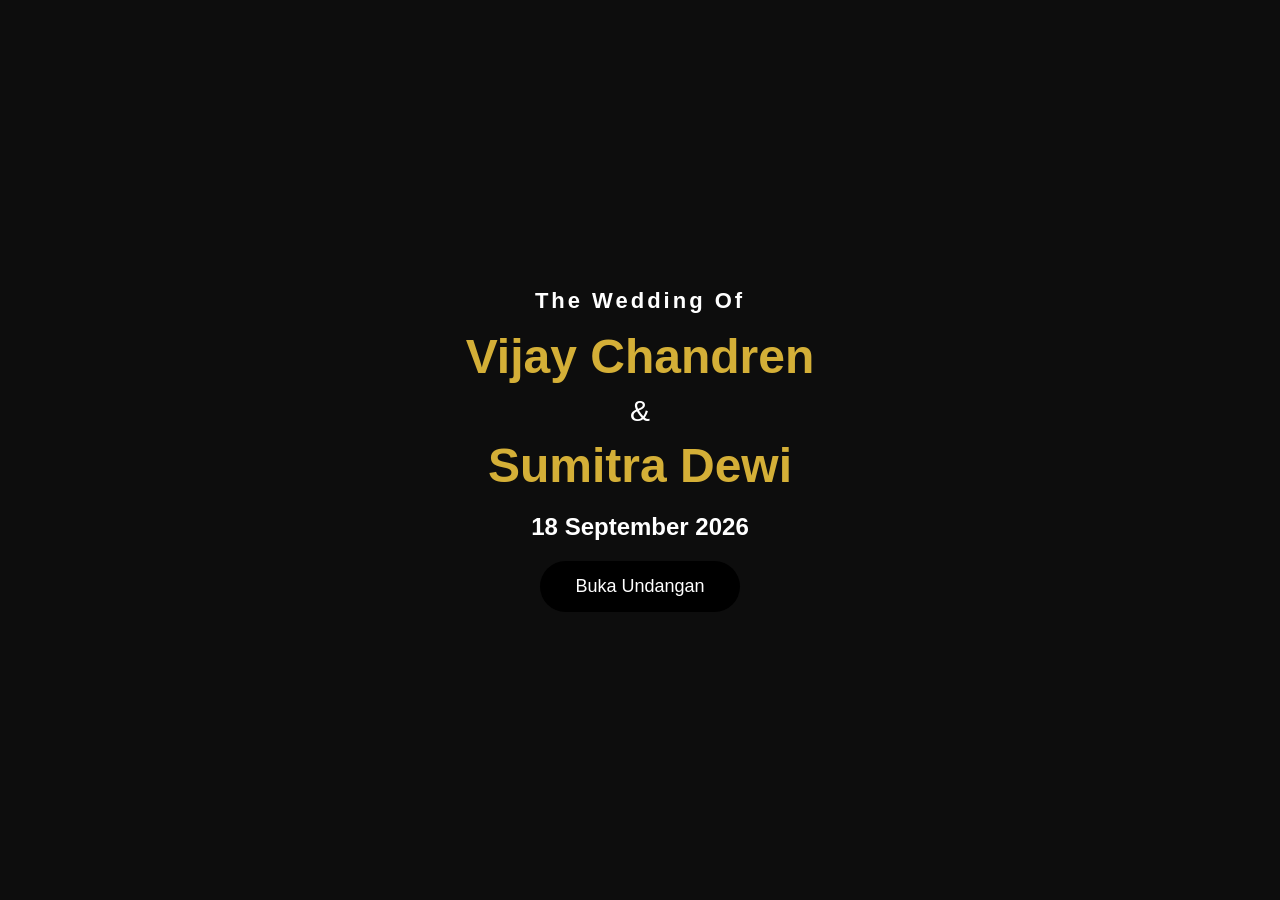
==== index.html @ ccd4d4b9 "Add wedding countdown section to index.html" ====
<!DOCTYPE html>
<html lang="id">
<head>
  <meta charset="UTF-8">
  <meta name="viewport" content="width=device-width, initial-scale=1.0">

  <title>Undangan Digital</title>

  <link rel="stylesheet" href="style.css">
</head>
<body>

    <section id="cover">
      <div class="cover-content">
        <h3>The Wedding Of</h3>
        <h1>Vijay Chandren</h1>
        <p>&</p>
        <h1>Sumitra Dewi</h1>
        <h2>18 September 2026</h2>
        <button id="openInvitation">Buka Undangan</button>
      </div>
    </section>
  <div id="mainContent">

    <section id="hero">
      <div class="hero-content">
        <h2>The Wedding Of</h2>
        <h1>Vijay Chandren</h1>
        <p>&</p>
        <h1>Sumitra Dewi</h1>
        <h3>18 September 2026</h3>
      </div>
    </section>

    <section id="couple">
      <h2>Mempelai</h2>
      <div class="couple-card">
        <h3>Vijay Chandren</h3>
        <p>Putra Dari Bapak Haridas $ Ibu Kumari</p>
      </div>
      <div class="couple-card">
        <h3>Sumitra Dewi</h3>
        <p>Putri dari Bapak Saroja & Ibu Saroja</p>
      </div>
    </section>

    <section id="countdown">
      <h2>Wedding Countdown</h2>
      <h3>18 September 2026</h3>
      <div class="countdown-container">
        <div class="time-box">
          <span id="days">00</span>
          <p>hari</p>
        </div>

      <div class="time-box">
        <span id="hours">00</span>
        <p>Jam</p>
      </div>

      <div class="time-box">
        <span id="minutes">00</span>
        <p>Menit</p>
      </div>

      <div class="time-box">
        <span id="second">00</span>
        <p>Detik</p>
      </div>
      </div>
    </section>

    <section id="event"></section>

    <section id="gallery"></section>

    <section id="rsvp"></section>

    <section id="wish"></section>

    <footer></footer>
  </div>

    <script src="script.js"></script>



</body>
</html>
---- style.css ----
/* Reset */

*{
    margin:0;
    padding:0;
    box-sizing:border-box;
}

/* Body */

body{
    font-family:Arial, sans-serif;
    background:#f8f5ef;
}

/* Cover */

#cover{
    height:100vh;
    display:flex;
    flex-direction:column;
    justify-content:center;
    align-items:center;
    text-align:center;
    padding:20px;
}

#cover h3{
    font-size:22px;
    letter-spacing:3px;
    margin-bottom:15px;
}

#cover h1{
    font-size:48px;
    margin:10px 0;
}

#cover p{
    font-size:30px;
    margin:10px 0;
}

#cover h2{
    font-size:24px;
    margin:20px 0;
}

#cover button{
    padding:15px 35px;
    border:none;
    border-radius:50px;
    background:black;
    color:white;
    font-size:18px;
    cursor:pointer;
}

#mainContent{
    display:none;
}

*{
    margin:0;
    padding:0;
    box-sizing:border-box;
}

body{
    font-family:arial, sans-serif;
    background:#0d0d0d;
    color:#ffffff;
}

#cover{
    min-height:100vh;
    display:flex;
    justify-content:center;
    align-items:center;
    text-align:center;
    padding:20px;
}

.cover-content h3{
    coloro:#D4AF37;
    letter-spacing:3px;
    margin-buttom:20px;
}

.cover-content h1{
    color:#D4AF37;
    font-size:52px;
    margin:10px 0;
}

.cover-content p{
    font-size:32px;
    margin:10px 0;
}

.cover-content h2{
    margin:25px 0;
}

.cover-content buttom{
    padding:16px 40px;
    border:none;
    border-radius:50px;
    background:D4AF37;
    color:#000;
    font-size:18px;
    font-weight:bold;
    cursor:pointer;
}

#hero{
    min-height:100vh;
    display:flex;
    justify-content:center;
    align-items:center;
    text-align:center;
    background:#0D0D0D;
    color:white;
}

.hero-content{
    max-width:700px;
    width:100%;
}

.hero-content h1{
    color:#D4AF37;
    font-size:60px;
}

.hero-content h2{
    color:#D4AF37;
    font-size:28px;
    letter-spacing:3px;
    margin-buttom:3px;
}

.hero-content p{
    color:white;
    font-size:36px;
    margin:15px 0;
}

.hero-content h3{
    color:white;
    font-size:24px;
    margin-top:20px;
}

#couple{
    min-height:100vh;
    background:#F8F5F0;
    padding:80px 20px;
    text-align:center;
}

#couple h2{
    font-size:40px;
    color:#D4AF37;    
    margin-bottom:50px;
}

.couple-card{
    max-width:500px;
    margin:30px auto;
    padding:30px;
    background:white;
    border-radius:20px;
    box-shadow:0 10px 25px rgba(0,0,0,0.1);
}

.couple-card h3{
    color:#D4AF37;
    font-size:32px;
    margin-buttom:15px;
}

.couple-card p{
    color:#666;
    font-size:18px;
    line-height:1.8;
}
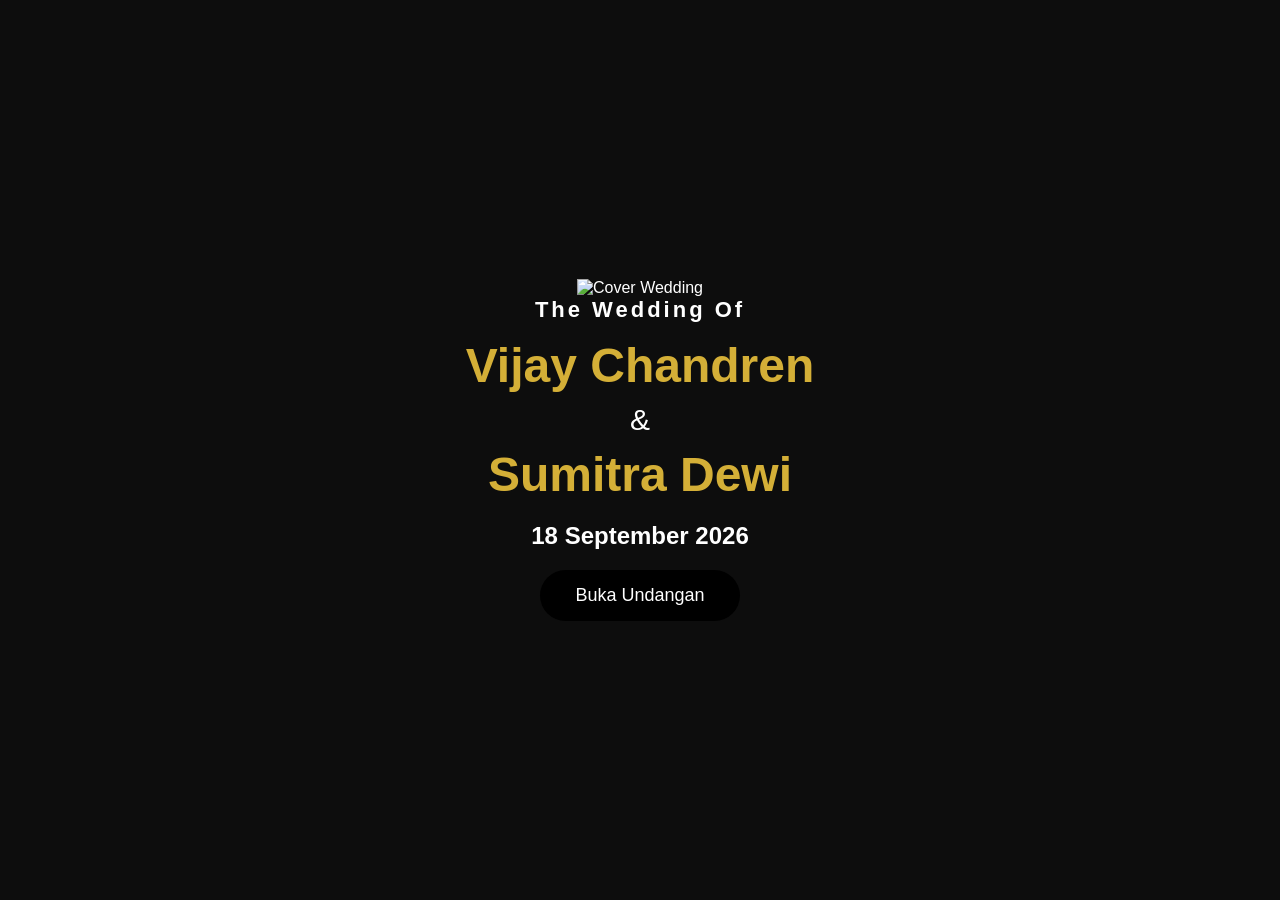
==== commit aa3f2542: "Add cover image and overlay to index.html" ====
--- a/index.html
+++ b/index.html
@@ -11,6 +11,10 @@
 <body>
 
     <section id="cover">
+      <div class="cover-image">
+          <img src="images/cover.jpg" alt="Cover Wedding">
+      </div>
+      <div class="cover-overlay"></div>
       <div class="cover-content">
         <h3>The Wedding Of</h3>
         <h1>Vijay Chandren</h1>
@@ -19,6 +23,7 @@
         <h2>18 September 2026</h2>
         <button id="openInvitation">Buka Undangan</button>
       </div>
+      
     </section>
   <div id="mainContent">
 
@@ -64,7 +69,7 @@
       </div>
 
       <div class="time-box">
-        <span id="second">00</span>
+        <span id="seconds">00</span>
         <p>Detik</p>
       </div>
       </div>
@@ -84,6 +89,7 @@
     <script src="script.js"></script>
 
 
+  
 
 </body>
 </html>
--- a/style.css
+++ b/style.css
@@ -35,6 +35,8 @@
     font-size:48px;
     margin:10px 0;
 }
+
+
 
 #cover p{
     font-size:30px;
@@ -185,3 +187,61 @@
     font-size:18px;
     line-height:1.8;
 }
+
+#countdown{
+    min-height:100vh;
+    background:#0d0d0d;
+    color:white;
+    display:flex;
+    flex-direction:column;
+    justify-content:center;
+    align-items:center;
+    text-align:center;
+    padding:30px;
+}
+
+#countdown h2{
+    color:#D4AF37;
+    font-size:40px
+    margin-buttom:10px;
+}
+
+#countdown h3{
+    matgin-buttom:40px;
+}
+
+.countdown-container{
+    display:flex;
+    justify-content:center;
+    flex-wrap:wrap;
+    gap:20px;
+}
+
+.time-box{
+    width:120px;
+    height:120px;
+    background:#1a1a1a;
+    border:2px solid #D4AF37;
+    border-radius:20px;
+
+    display:flex;
+    flex-direction:column;
+    justify-content:center;
+    align-items:center;
+
+    text-align:center;
+    line-height: 1.2;
+    
+}
+
+.time-box span{
+    font-size:40px;
+    font-weight:bold;
+    color:#D4AF37;
+    margin:0;
+}
+
+.time-box p{
+    margin:5px 0 0 0;
+    color:#fff;
+}
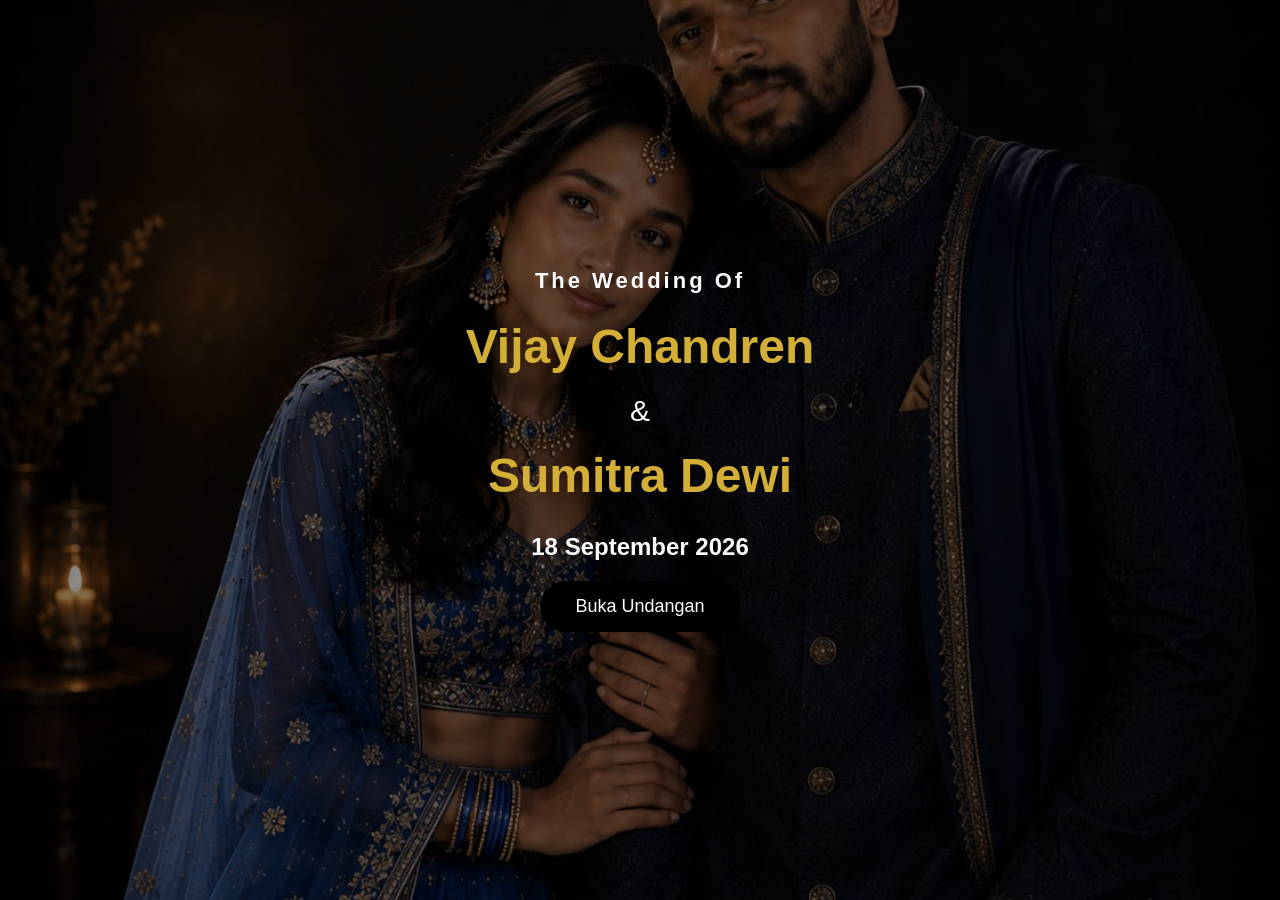
==== commit 90b92c89: "Update cover image source in index.html" ====
--- a/index.html
+++ b/index.html
@@ -12,7 +12,7 @@
 
     <section id="cover">
       <div class="cover-image">
-          <img src="images/cover.jpg" alt="Cover Wedding">
+          <img src="cover.jpg" alt="Cover Wedding">
       </div>
       <div class="cover-overlay"></div>
       <div class="cover-content">
--- a/style.css
+++ b/style.css
@@ -245,3 +245,44 @@
     margin:5px 0 0 0;
     color:#fff;
 }
+
+#cover{
+    position:relative;
+    width:100%;
+    height:100vh;
+    overflow:hidden;
+}
+
+.cover-image{
+    position:absolute;
+    inset:0;
+}
+
+.cover-image img{
+    width:100%;
+    height:100%;
+    object-fit:cover;
+}
+
+.cover-overlay{
+    position:absolute;
+    inset:0;
+    background:rgba(0,0,0,.45);
+}
+
+.cover-content{
+    position:relative;
+    z-index:2;
+
+    height:100%;
+
+    display:flex;
+    flex-direction:column;
+    justify-content:center;
+    align-items:center;
+
+    text-align:center;
+    color:white;
+
+    padding:20px;
+}
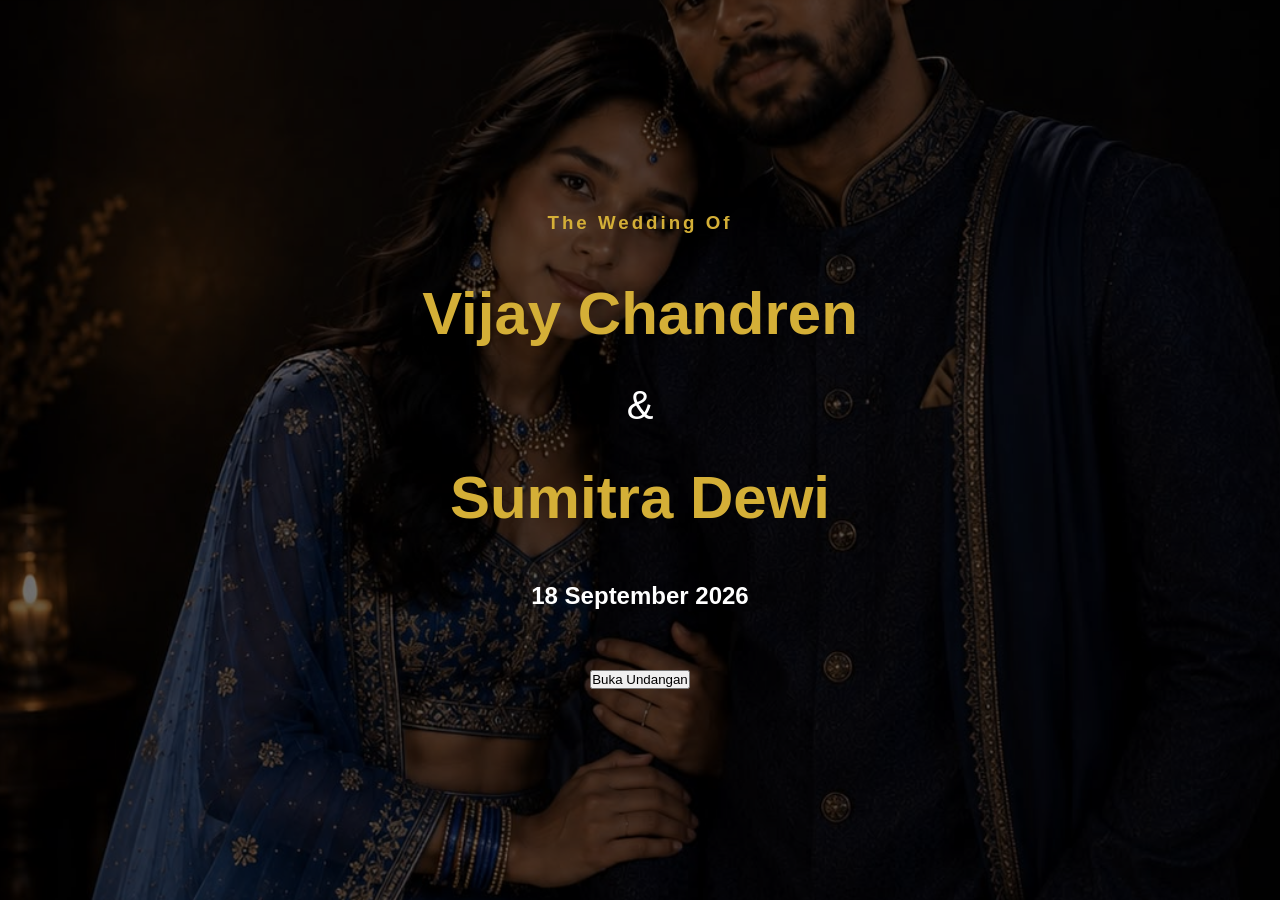
==== commit f512993d: "Fix typo in couple description" ====
--- a/index.html
+++ b/index.html
@@ -41,7 +41,7 @@
       <h2>Mempelai</h2>
       <div class="couple-card">
         <h3>Vijay Chandren</h3>
-        <p>Putra Dari Bapak Haridas $ Ibu Kumari</p>
+        <p>Putra Dari Bapak Haridas & Ibu Kumari</p>
       </div>
       <div class="couple-card">
         <h3>Sumitra Dewi</h3>
--- a/style.css
+++ b/style.css
@@ -1,4 +1,6 @@
-/* Reset */
+/* =========================
+   1. RESET
+========================= */
 
 *{
     margin:0;
@@ -6,67 +8,11 @@
     box-sizing:border-box;
 }
 
-/* Body */
-
-body{
-    font-family:Arial, sans-serif;
-    background:#f8f5ef;
-}
-
-/* Cover */
-
-#cover{
-    height:100vh;
-    display:flex;
-    flex-direction:column;
-    justify-content:center;
-    align-items:center;
-    text-align:center;
-    padding:20px;
-}
-
-#cover h3{
-    font-size:22px;
-    letter-spacing:3px;
-    margin-bottom:15px;
-}
-
-#cover h1{
-    font-size:48px;
-    margin:10px 0;
-}
-
-
-
-#cover p{
-    font-size:30px;
-    margin:10px 0;
-}
-
-#cover h2{
-    font-size:24px;
-    margin:20px 0;
-}
-
-#cover button{
-    padding:15px 35px;
-    border:none;
-    border-radius:50px;
-    background:black;
-    color:white;
-    font-size:18px;
-    cursor:pointer;
-}
-
-#mainContent{
-    display:none;
-}
-
-*{
-    margin:0;
-    padding:0;
-    box-sizing:border-box;
-}
+
+
+/* =========================
+   2. BODY
+========================= */
 
 body{
     font-family:arial, sans-serif;
@@ -74,29 +20,64 @@
     color:#ffffff;
 }
 
+
+/* =========================
+   3. COVER
+========================= */
+
+
 #cover{
-    min-height:100vh;
-    display:flex;
-    justify-content:center;
-    align-items:center;
-    text-align:center;
+    position:relative;
+    width:100%;
+    height:100vh;
+
+    display:flex;
+    justify-content:center;
+    align-items:center;
+
+    overflow:hidden;
+}
+
+.cover-image{
+    position:absolute;
+    inset:0;
+}
+
+.cover-image img{
+    width:100%;
+    height:100%;
+    object-fit:cover;
+    transition:8s ease;
+    transform:scale(1.08);
+}
+
+.cover-overlay{
+    position:absolute;
+    inset:0;
+    background:rgba(0,0,0,.55);
+}
+
+.cover-content{
+    position:relative;
+    z-index:2;
+
+    height:100%;
+
+    display:flex;
+    flex-direction:column;
+    justify-content:center;
+    align-items:center;
+
+    text-align:center;
+    color:white;
+
     padding:20px;
-}
-
-.cover-content h3{
-    coloro:#D4AF37;
-    letter-spacing:3px;
-    margin-buttom:20px;
+    gap:15px;
 }
 
 .cover-content h1{
     color:#D4AF37;
-    font-size:52px;
-    margin:10px 0;
-}
-
-.cover-content p{
-    font-size:32px;
+    font-size:60px;
     margin:10px 0;
 }
 
@@ -104,16 +85,46 @@
     margin:25px 0;
 }
 
-.cover-content buttom{
-    padding:16px 40px;
-    border:none;
-    border-radius:50px;
-    background:D4AF37;
-    color:#000;
-    font-size:18px;
-    font-weight:bold;
-    cursor:pointer;
-}
+.cover-content h3{
+    color:#D4AF37;
+    letter-spacing:3px;
+    margin-bottom:20px;
+}
+
+.cover-content p{
+    font-size:40px;
+    margin:10px 0;
+}
+
+.cover-content button{
+    margin-top:20px;
+}
+
+.cover button:active{
+    transform:scale(.97);
+}
+
+.cover button:hover{
+    transform:translateY(-3px);
+    box-shadow:0 10px 25px rgba(212,175,55,.4);
+}
+
+
+
+
+/* =========================
+   4. MAIN CONTENT
+========================= */
+
+
+#mainContent{
+    display:none;
+}
+
+
+/* =========================
+   5. HERO
+========================= */
 
 #hero{
     min-height:100vh;
@@ -139,7 +150,13 @@
     color:#D4AF37;
     font-size:28px;
     letter-spacing:3px;
-    margin-buttom:3px;
+    margin-bottom:3px;
+}
+
+.hero-content h3{
+    color:white;
+    font-size:24px;
+    margin-top:20px;
 }
 
 .hero-content p{
@@ -148,11 +165,10 @@
     margin:15px 0;
 }
 
-.hero-content h3{
-    color:white;
-    font-size:24px;
-    margin-top:20px;
-}
+
+/* =========================
+   6. COUPLE
+========================= */
 
 #couple{
     min-height:100vh;
@@ -179,7 +195,7 @@
 .couple-card h3{
     color:#D4AF37;
     font-size:32px;
-    margin-buttom:15px;
+    margin-bottom:15px;
 }
 
 .couple-card p{
@@ -188,6 +204,12 @@
     line-height:1.8;
 }
 
+
+/* =========================
+   7. COUNTDOWN
+========================= */
+
+
 #countdown{
     min-height:100vh;
     background:#0d0d0d;
@@ -201,13 +223,11 @@
 }
 
 #countdown h2{
-    color:#D4AF37;
-    font-size:40px
-    margin-buttom:10px;
+    font-size:40px;
 }
 
 #countdown h3{
-    matgin-buttom:40px;
+    margin-bottom:40px;
 }
 
 .countdown-container{
@@ -246,43 +266,69 @@
     color:#fff;
 }
 
-#cover{
-    position:relative;
-    width:100%;
-    height:100vh;
-    overflow:hidden;
-}
-
-.cover-image{
-    position:absolute;
-    inset:0;
-}
-
-.cover-image img{
-    width:100%;
-    height:100%;
-    object-fit:cover;
-}
-
-.cover-overlay{
-    position:absolute;
-    inset:0;
-    background:rgba(0,0,0,.45);
-}
-
-.cover-content{
-    position:relative;
-    z-index:2;
-
-    height:100%;
-
-    display:flex;
-    flex-direction:column;
-    justify-content:center;
-    align-items:center;
-
-    text-align:center;
-    color:white;
-
-    padding:20px;
-}
+
+
+
+
+
+
+
+
+
+
+
+
+
+
+
+
+
+
+
+
+
+
+
+
+
+
+
+
+
+
+
+
+
+
+
+
+
+
+
+
+
+
+
+
+
+
+
+
+
+
+
+
+
+
+
+
+
+
+
+
+
+
+
+
+
+
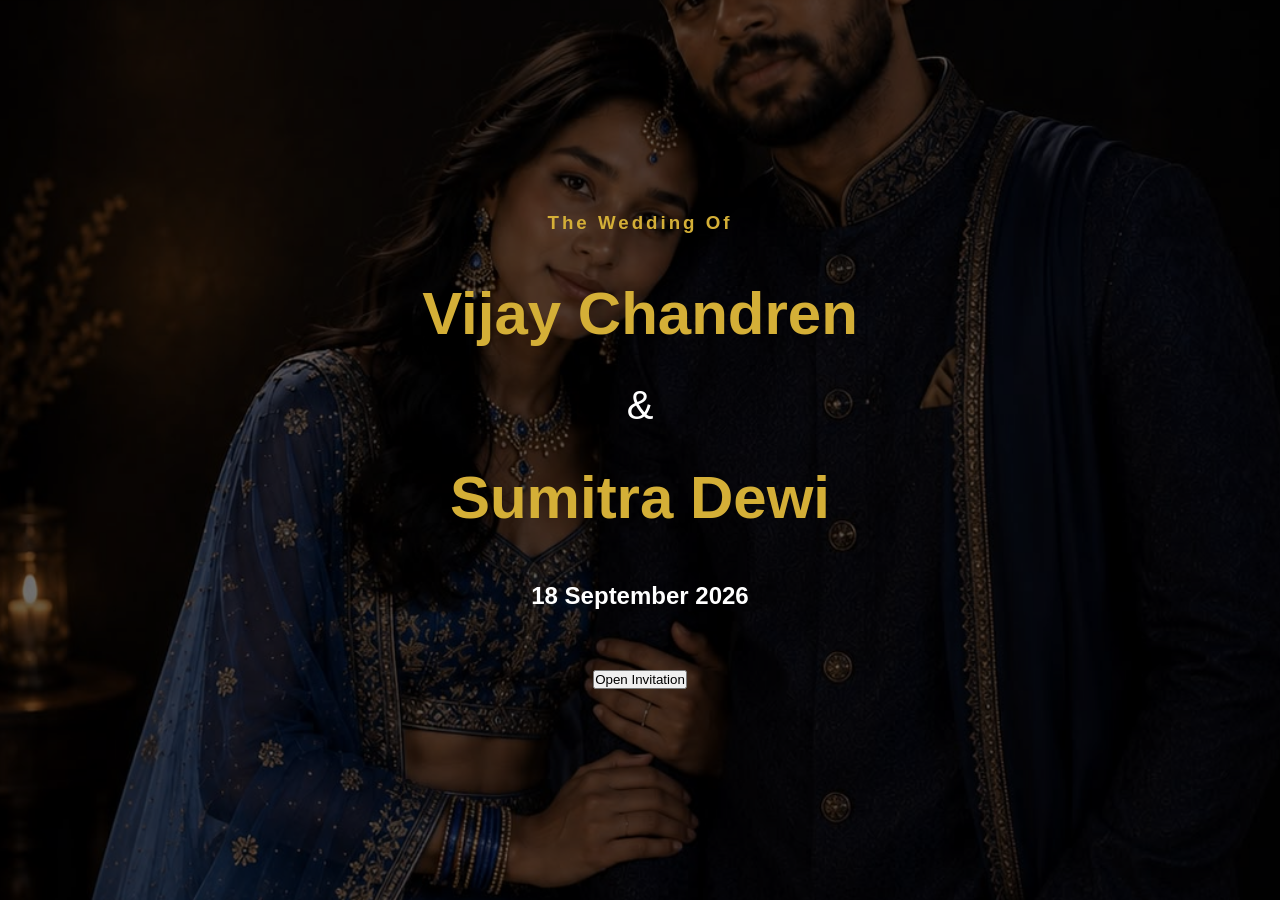
==== commit bb7cc068: "Translate button and countdown labels to English" ====
--- a/index.html
+++ b/index.html
@@ -21,7 +21,7 @@
         <p>&</p>
         <h1>Sumitra Dewi</h1>
         <h2>18 September 2026</h2>
-        <button id="openInvitation">Buka Undangan</button>
+        <button id="openInvitation">Open Invitation</button>
       </div>
       
     </section>
@@ -55,22 +55,22 @@
       <div class="countdown-container">
         <div class="time-box">
           <span id="days">00</span>
-          <p>hari</p>
+          <p>Day</p>
         </div>
 
       <div class="time-box">
         <span id="hours">00</span>
-        <p>Jam</p>
+        <p>O'clock</p>
       </div>
 
       <div class="time-box">
         <span id="minutes">00</span>
-        <p>Menit</p>
+        <p>Minute</p>
       </div>
 
       <div class="time-box">
         <span id="seconds">00</span>
-        <p>Detik</p>
+        <p>Second</p>
       </div>
       </div>
     </section>
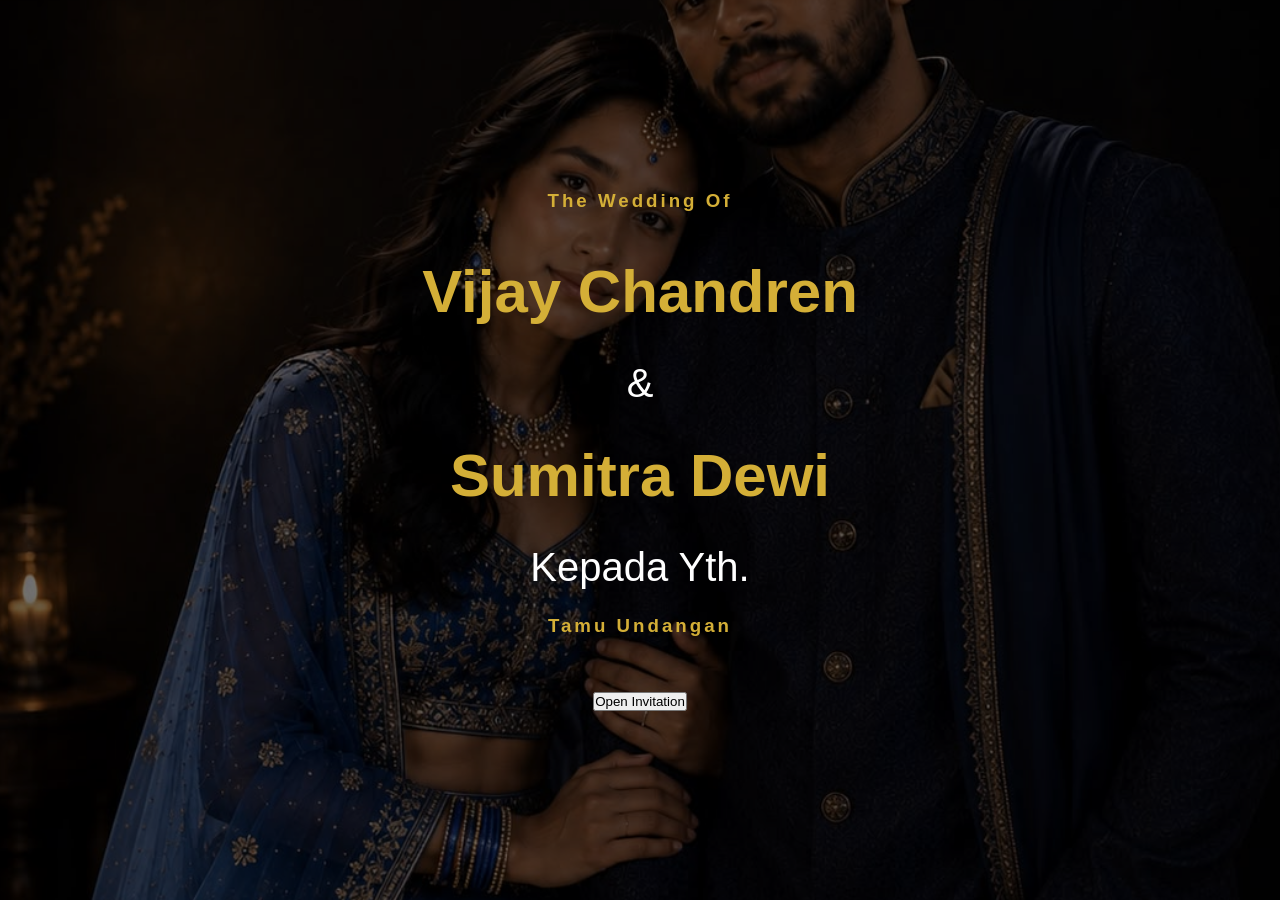
==== commit 399c74df: "Update index.html" ====
--- a/index.html
+++ b/index.html
@@ -20,7 +20,14 @@
         <h1>Vijay Chandren</h1>
         <p>&</p>
         <h1>Sumitra Dewi</h1>
-        <h2>18 September 2026</h2>
+        <p class="to">
+    Kepada Yth.
+</p>
+
+<h3 id="namaTamu" class="invite-title">
+    Tamu Undangan
+</h3>
+    
         <button id="openInvitation">Open Invitation</button>
       </div>
       
--- a/style.css
+++ b/style.css
@@ -1,3 +1,4 @@
+
 /* =========================
    1. RESET
 ========================= */
@@ -268,67 +269,95 @@
 
 
 
-
-
-
-
-
-
-
-
-
-
-
-
-
-
-
-
-
-
-
-
-
-
-
-
-
-
-
-
-
-
-
-
-
-
-
-
-
-
-
-
-
-
-
-
-
-
-
-
-
-
-
-
-
-
-
-
-
-
-
-
-
-
-
-
+/* =========================
+   RESPONSIVE - HP
+========================= */
+
+@media (max-width:768px){
+
+    .cover-content h3{
+        font-size:18px;
+    }
+
+    .cover-content h1{
+        font-size:42px;
+    }
+
+    .cover-content p{
+        font-size:30px;
+    }
+
+    .cover-content h2{
+        font-size:22px;
+    }
+
+    .cover-content button{
+        font-size:16px;
+        padding:13px 30px;
+    }
+
+}
+
+
+
+
+
+
+
+
+
+
+
+
+
+
+
+
+
+
+
+
+
+
+
+
+
+
+
+
+
+
+
+
+
+
+
+
+
+
+
+
+
+
+
+
+
+
+
+
+
+
+
+
+
+
+
+
+
+
+
+
+
+
+
+
